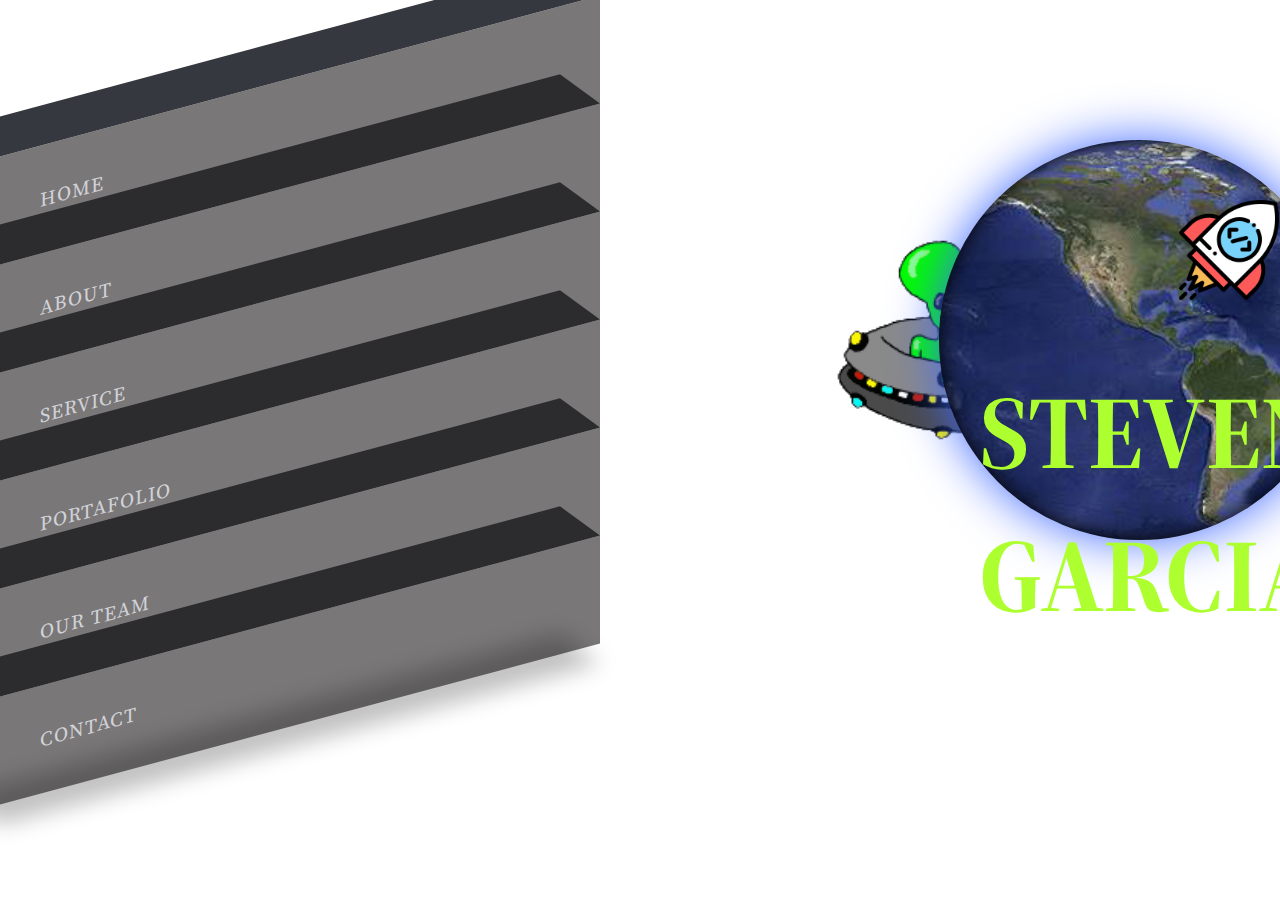
==== index.html @ e2bbd1fb "Add files via upload" ====
<!DOCTYPE html>
<html lang="en">
<head>
    <meta charset="UTF-8">
    <meta http-equiv="X-UA-Compatible" content="IE=edge">
    <link rel="stylesheet" href="index.css">
    <meta name="viewport" content="width=device-width, initial-scale=1.0">
    <title>Document</title>
</head>
<body>
    <div>
        <ul>
            <li style="--i:6;">
                <a href="#">home</a>
            </li>
            <li style="--i:5;">
                <a href="#">About</a>
            </li>
            <li style="--i:4;">
                <a href="#">service</a>
            </li>
            <li style="--i:3;">
                <a href="#">portafolio</a>
            </li>
            <li style="--i:2;" >
                <a href="#">our team</a>
            </li>
            <li style="--i:1;">
                <a href="#">contact</a>
            </li>
    
        </ul>
        
    </div>
<img src="ovni.gif" alt="" class="imagen">
   
    <section>

        <div class="earth">
            <img src="scohete.png"class="imagen">
            <h1 class="sebas">STEVEN GARCIA</h1>
        </div>
        
        <div class="circle">
            
         
         </div>
   
    </section>

</body>

</html>
---- index.css ----
@import url('https://fonts.googleapis.com/css2?family=Source+Serif+4:opsz,wght@8..60,300&display=swap');

*{
    margin: 0;
    padding: 0;
    box-sizing: border-box;
    font-family: 'Source Serif 4', serif;
    

}
body{
    display: flex;
    justify-content: flex-start;
    align-items: center;
    min-height: 60vh;
    background-image: url(https://c.tenor.com/EaVKs4K0iGkAAAAC/black-hole.gif);
    background-size: cover;


}

ul{
    position: relative;
    transform: skewY(-15deg);

}
ul li {
    position: relative;
    list-style: none;
    width: 600px;
    background: #2623259e;
    padding: 40px;
    z-index: var(--i);
    transition: 0.5s;
    top: 60px;
}

ul li:hover{
    background: cornflowerblue;
    transform: translateX(50px);
}
ul li ::before {
    content: '';
    position: absolute;
    top: 0;
    left: -40px;;
    width: 40px;
    height: 100%;
    background: #35383e;
    transform-origin: right;
    transform: skewY(45deg);
    transition: 0.5s;

}

ul li :hover::before{
    background: cornflowerblue;
}
ul li ::after{
    content: '';
    position: absolute;
    top:-40px;
    left: 0;
    width: 100%;
    height: 40px;
    background: #35383e;
    transform-origin: bottom;
    transform: skewX(45deg);
    transition: 0.5s;

}

ul li :hover::after{
    background: cornflowerblue;

}
ul li a {
    text-decoration: none;
    color: #d1d2d7;
    display: block;
    text-transform: uppercase;
    letter-spacing: 0.05em;
    transition: 0.5s;
    font-size: 20px;


}

ul li:hover a  {
    color: aliceblue;
}

ul  li:last-child ::after{
    box-shadow: -128px 128px 20px rgba(6, 6, 6, 0.25);


}


/*planet*/

.earth{
    position: absolute;
   
    left: 89%;
    transform: translate(-50%,-50%);
    width: 400px;
    height: 400px;
    background-size: cover;
    background-repeat: repeat-x;
    border-radius: 50%;
    box-shadow: inset 0 0  20px rgba(0,0,0,1), 0 0 50px #4069ff;
    animation: animateEarth 15s linear infinite;
    background-image: url(tierra888.jpg);
 


}




@keyframes animateEarth{
    0%
    {
      background-position:0 0; 
    }
   
    100%{
     background-position: -750px 0;
    }
   

}
   
.imagen{
    width: 25%;
    float:right;
    margin: 15%;	
    display:block;
}

.sebas{
    text-align: center;
    font-size:650% ;
    color: greenyellow;
    margin: 10%;
}
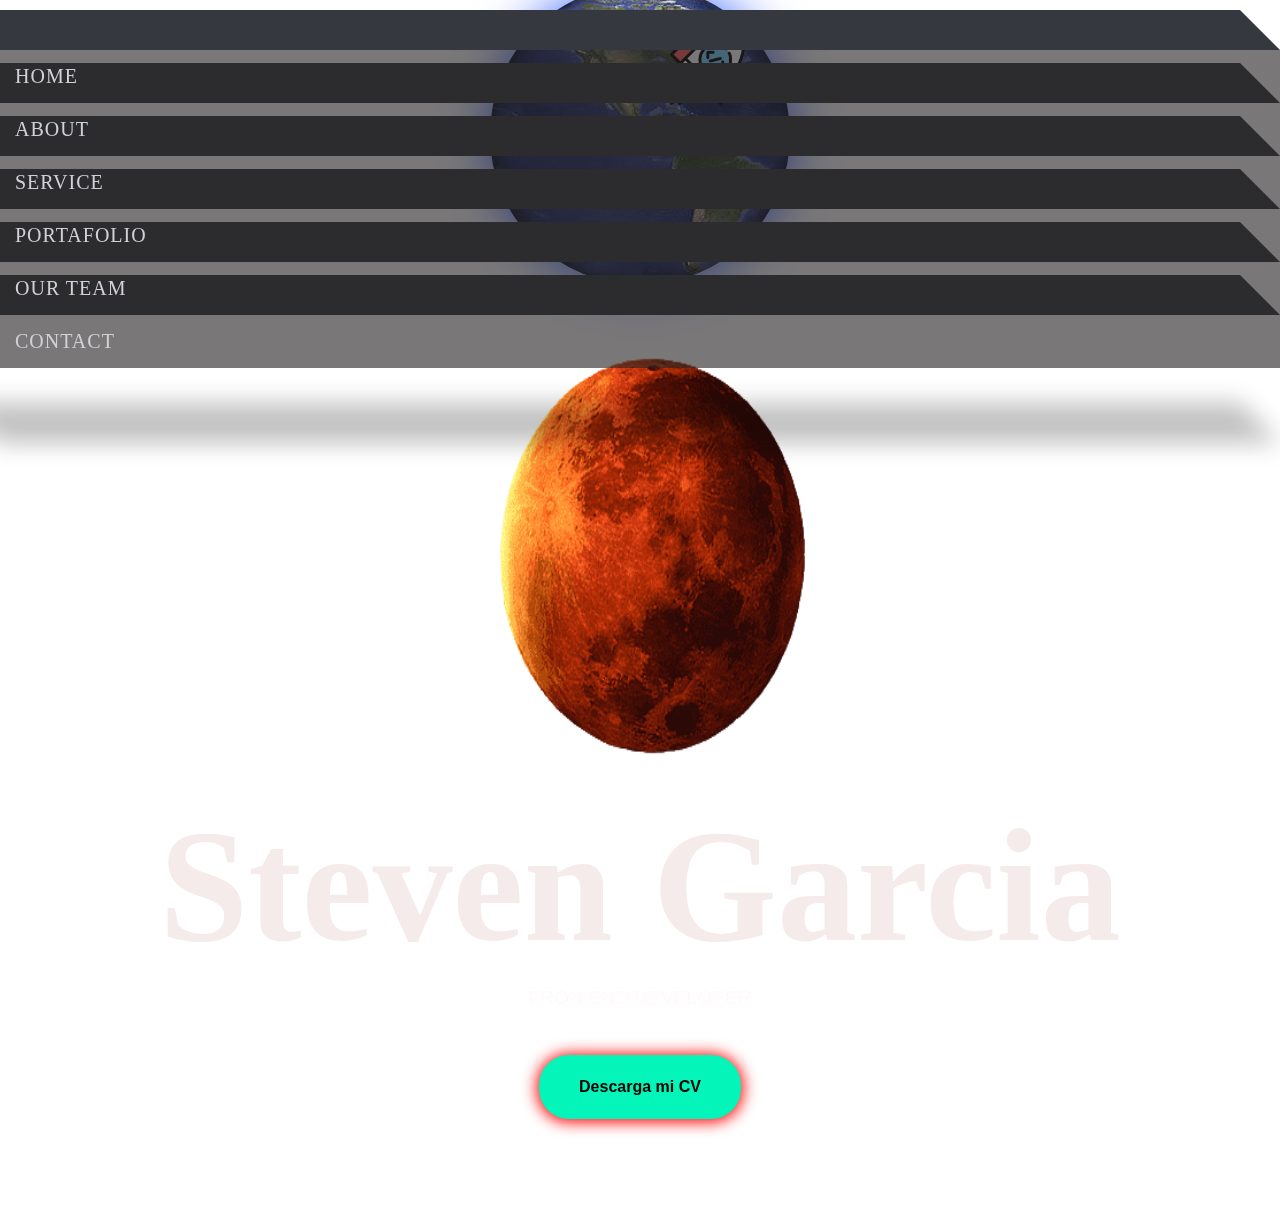
==== commit 8c23333b: "Add files via upload" ====
--- a/index.html
+++ b/index.html
@@ -3,12 +3,14 @@
 <head>
     <meta charset="UTF-8">
     <meta http-equiv="X-UA-Compatible" content="IE=edge">
+    <meta name="viewport" content="width=device-width, initial-scale=1.0">
     <link rel="stylesheet" href="index.css">
-    <meta name="viewport" content="width=device-width, initial-scale=1.0">
     <title>Document</title>
 </head>
 <body>
-    <div>
+
+   <header class="bob">
+    
         <ul>
             <li style="--i:6;">
                 <a href="#">home</a>
@@ -30,24 +32,42 @@
             </li>
     
         </ul>
-        
-    </div>
-<img src="ovni.gif" alt="" class="imagen">
-   
-    <section>
-
         <div class="earth">
             <img src="scohete.png"class="imagen">
-            <h1 class="sebas">STEVEN GARCIA</h1>
+      
         </div>
-        
-        <div class="circle">
-            
-         
-         </div>
-   
+    
+   </header>
+
+  
+
+    <section class="rr">
+        <div class="info">
+            <div class="rock">
+            <img class="rocket" src="marte1.png" width="400%" alt="rocket">
+        </div>
+        <br>
+        <div class="inf-rock">
+            <h1>Steven Garcia</h1> 
+            <p class="hi">FRON END DEVELOPER
+            <a style="color: black;" href="Adriana Rosas CV.pdf" target="_blank">Descarga mi CV</a>
+        </div>  
     </section>
 
+  
+
+  
+   
+   
+   
+
+
+    
+ 
+
+    
+
+
+
 </body>
-
 </html>--- a/index.css
+++ b/index.css
@@ -1,38 +1,115 @@
-@import url('https://fonts.googleapis.com/css2?family=Source+Serif+4:opsz,wght@8..60,300&display=swap');
-
 *{
-    margin: 0;
+    margin:0;
     padding: 0;
     box-sizing: border-box;
-    font-family: 'Source Serif 4', serif;
-    
-
-}
-body{
-    display: flex;
-    justify-content: flex-start;
-    align-items: center;
-    min-height: 60vh;
-    background-image: url(https://c.tenor.com/EaVKs4K0iGkAAAAC/black-hole.gif);
+
+}
+ body{
+    
     background-size: cover;
-
-
+    background-attachment: fixed;
+    background-position: center;
+
+}
+
+section{
+    display: flex;
+    justify-content: center;
+    align-items: center;
+    min-height: 100vh;
+    transform-style: preserve-3d;
+
+
+}
+
+.earth{
+   position: absolute;
+   top: 15%;
+   left: 50%;
+   transform: translate(-50%,-50%);
+   width: 300px;
+   height: 300px;
+   background-size: cover;
+   background-repeat: repeat-x;
+   border-radius: 50%;
+   box-shadow: inset 0 0  20px rgba(0,0,0,1), 0 0 50px #4069ff;
+   animation: animateEarth 15s linear infinite;
+   background-image: url(tierra888.jpg);
+
+ }
+
+
+@keyframes animateEarth{
+    0%
+    {
+      background-position:0 0; 
+    }
+   
+    100%{
+     background-position: -750px 0;
+    }
+   
+
+}
+   
+.circle{
+    transform-style: preserve-3d;
+    animation: animateText 10s linear infinite;
+}
+
+
+.circle span{
+    position: absolute ;
+    top: 0;
+    left: 0;
+    background: #fff;
+    color :#35146f;
+    font-size: 3em;
+    transform:center;
+    transform-style: preserve-3d;
+    padding:  5px 11px;
+    transform: rotateY(calc(var(--i) * calc(360deg / 31)))
+    translateZ(200px);
+    border-top:  4px solid #35146f ;
+    border-bottom:  4px solid #35146f ;
+   
+}
+.circle span::before{
+    content: '';
+    position: absolute;
+    top: 0;
+    left: 0;
+    width: 100%;
+    height: 100%;
+    background: #fff;
+    transform: translateZ(-5px);
+}
+
+@keyframes animateText{
+    0%{
+        transform: perspective(1000px) rotateY(360deg) rotateX(15deg) translateY(-30px);
+    }
+
+    
+    100%{
+        transform: perspective(1000px) rotateY(0deg) rotateX(15deg) translateY(-30px);
+    }
 }
 
 ul{
     position: relative;
-    transform: skewY(-15deg);
+    /*transform: skewY(-15deg);*/
 
 }
 ul li {
     position: relative;
     list-style: none;
-    width: 600px;
+    /*width: 200px;*/
     background: #2623259e;
-    padding: 40px;
+    padding: 15px;
     z-index: var(--i);
     transition: 0.5s;
-    top: 60px;
+    top: 50px;
 }
 
 ul li:hover{
@@ -96,43 +173,6 @@
 
 }
 
-
-/*planet*/
-
-.earth{
-    position: absolute;
-   
-    left: 89%;
-    transform: translate(-50%,-50%);
-    width: 400px;
-    height: 400px;
-    background-size: cover;
-    background-repeat: repeat-x;
-    border-radius: 50%;
-    box-shadow: inset 0 0  20px rgba(0,0,0,1), 0 0 50px #4069ff;
-    animation: animateEarth 15s linear infinite;
-    background-image: url(tierra888.jpg);
- 
-
-
-}
-
-
-
-
-@keyframes animateEarth{
-    0%
-    {
-      background-position:0 0; 
-    }
-   
-    100%{
-     background-position: -750px 0;
-    }
-   
-
-}
-   
 .imagen{
     width: 25%;
     float:right;
@@ -140,9 +180,95 @@
     display:block;
 }
 
-.sebas{
+
+.bob{
+    background-image: url(https://c.tenor.com/V1E1aE_THygAAAAC/stars-space.gif);
+    background-size: cover;
+    background-repeat: no-repeat;
+}
+
+
+
+
+/* HOME */
+
+ 
+
+h1{
+    font-weight: bold;
+    font-size: 10rem;
+    color: rgb(245, 235, 235);
+}  
+
+.rocket{
+   
+    width: 400px;
+    height: 400px;
+    animation : ani 0.2s ease infinite alternate-reverse;
+}   
+
+@keyframes ani {
+    0% {
+    transform : rotate(0.8deg);
+    
+    }
+    100%{
+    transform : rotate(-0.8deg); 
+    }
+}
+.hi{
+    font-family: 'Manjari', sans-serif;
+    font-size: 1.2rem;
+    color: rgb(254, 250, 250);
+    margin: 0.5rem; 
+}
+
+.ki{
+    font-family: 'Manjari', sans-serif;
+    font-size: 1.2rem;
+    color: rgb(0, 0, 0);
+    margin: 0.5rem;
     text-align: center;
-    font-size:650% ;
-    color: greenyellow;
-    margin: 10%;
-}+}
+
+
+.inf-rock{
+    display: flex;
+    flex-direction: column;
+    justify-content: center;
+    align-items: center;
+}
+
+.info {
+    text-align: center;
+    display: flex;
+    justify-content: center;
+    white-space: pre-wrap;
+    word-break: break-all;
+    display: table;
+    align-items: center;
+    font-weight: 500;
+    margin: 0.4rem 1rem 0 1rem;
+    font-size: 0.5rem;   
+}
+
+.inf-rock a {
+    display: flex;
+    justify-content: center;
+    align-items: center;
+    position: relative;
+    height: 4rem;
+    font-size: 1rem;
+    padding: 2px 40px;
+    text-decoration: none;
+    font-weight: bold;
+    border-radius: 30px;
+    background-color: rgb(4, 245, 185);
+    margin: 1.5rem;
+    box-shadow: 0px 1px 15px 2px rgb(255, 0, 0);
+}
+ .rr{
+    background-image: url(https://c.tenor.com/V1E1aE_THygAAAAC/stars-space.gif);
+    background-size: cover;
+    
+ }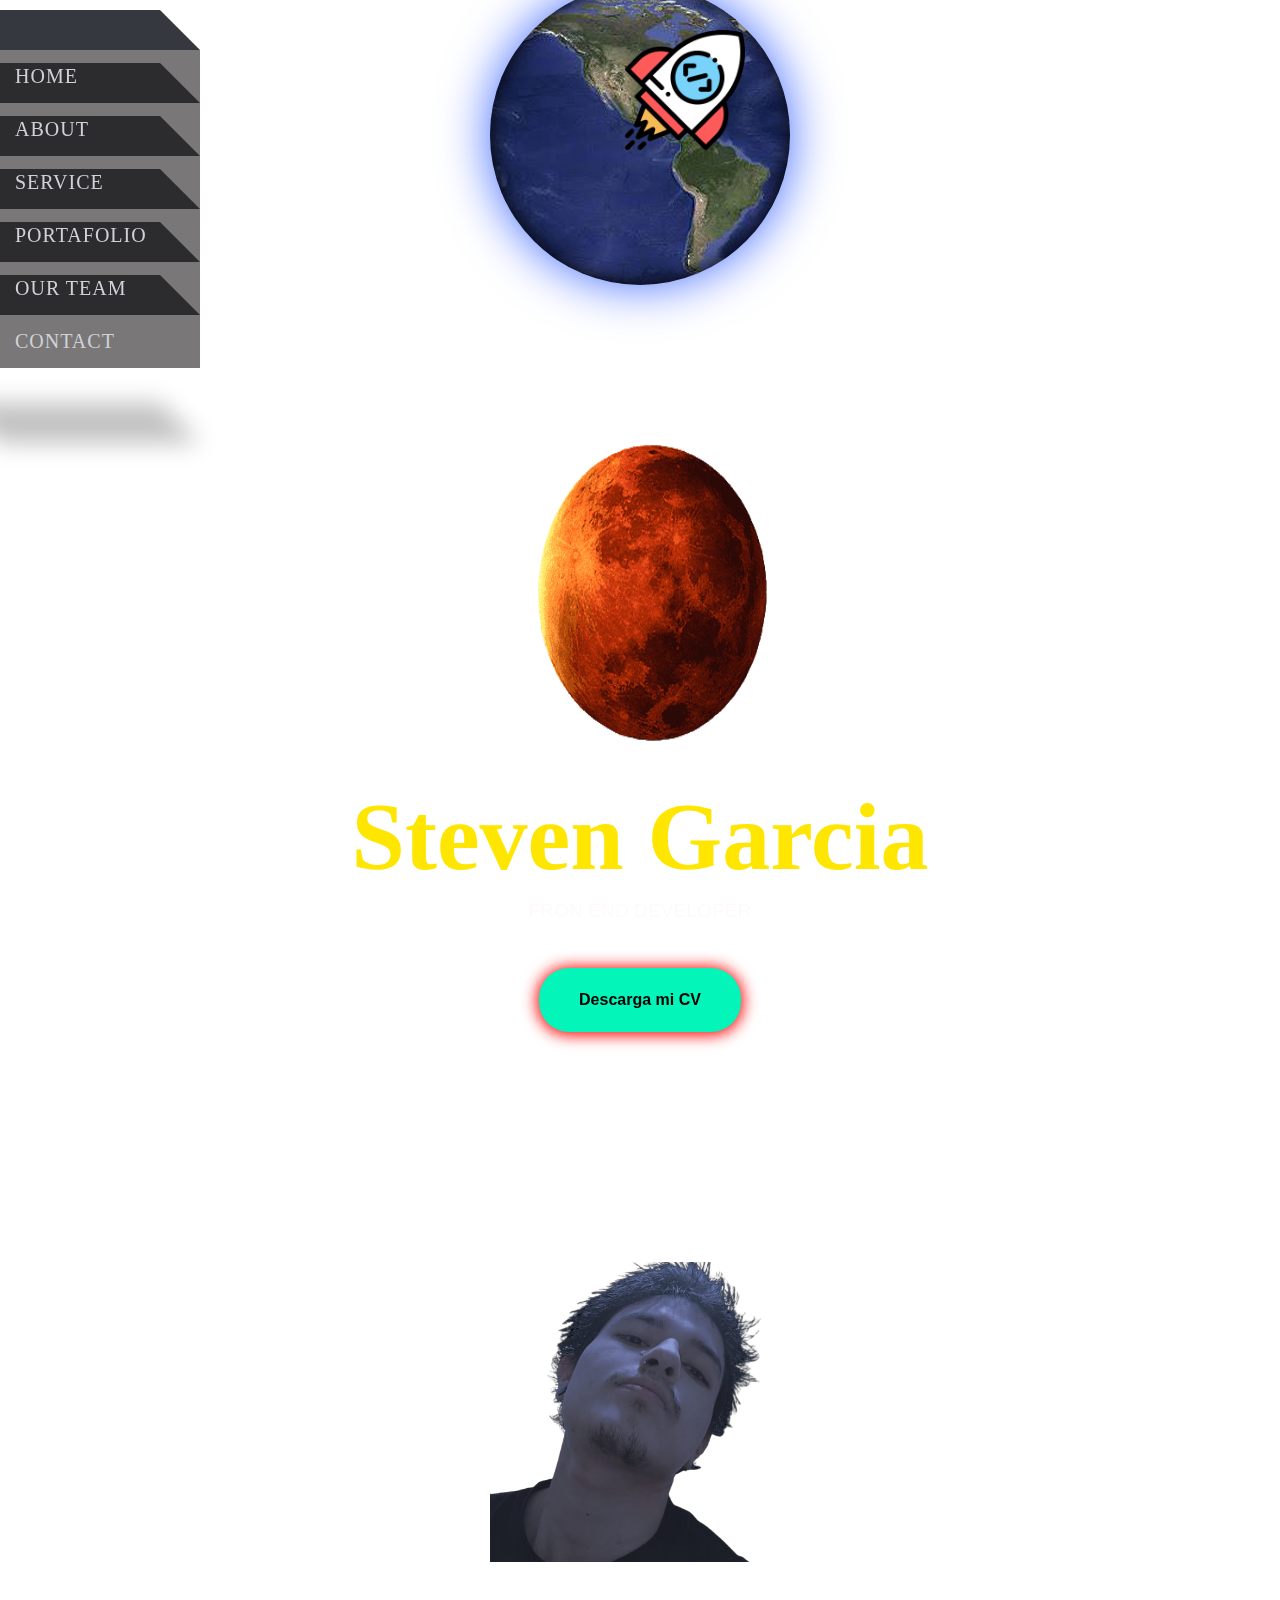
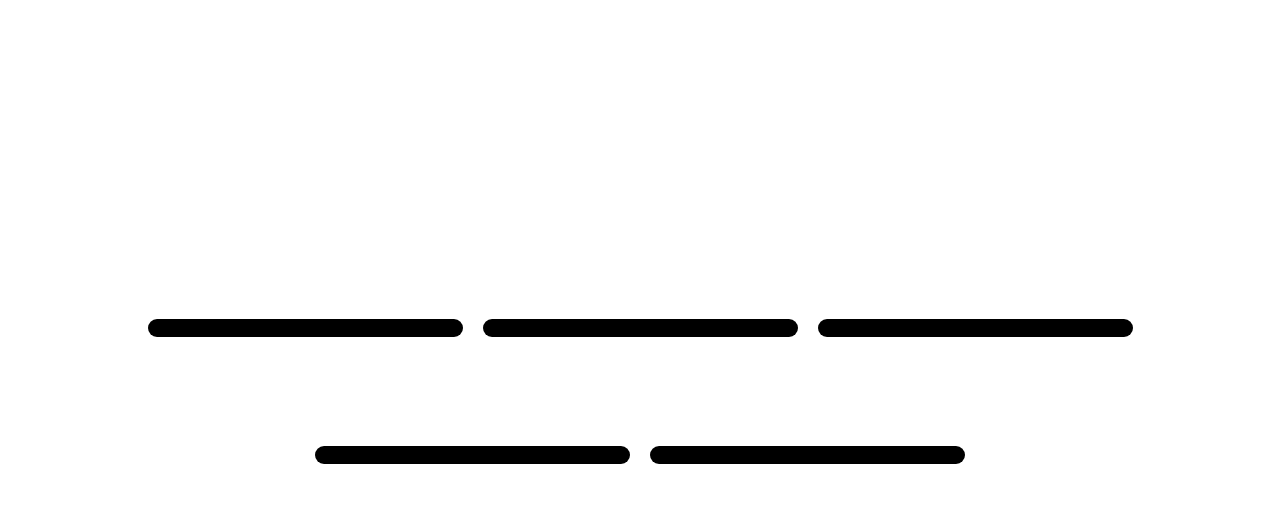
==== commit 5897201e: "Add files via upload" ====
--- a/index.html
+++ b/index.html
@@ -53,6 +53,56 @@
             <a style="color: black;" href="Adriana Rosas CV.pdf" target="_blank">Descarga mi CV</a>
         </div>  
     </section>
+  
+    <section class="proyectos">
+        <img class="img" src="sebas.png" alt="">
+        <p style="color: #fff;font-size: 30px; text-align: center;">Hola que tal me llamo steven soy un joven programador,que desde que era pequeño me encantaba la tecnologia,con el paso del los años descubri que lo que me apacionaba era la programacion actualmente me encanta el la programacion web y me encuentro profundizando en este mundo desde el frontend , el backend y devops en este sitio encontras una colecion de las cosas que aprendo y en lo que trabajo desde apuntes personales,mis proyectos personales y algunos cursos uwu.<p>
+
+       
+        <figure class="container">
+            <img width="400px" src="https://c.tenor.com/3JRRxPUiLrwAAAAC/onooks-ooks.gif" alt="">
+            <figcaption>
+                <h1>buy sebas</h1>
+            </figcaption>
+            <a href="https://www.youtube.com/watch?v=CEYaAuABelM"></a>
+        </figure>
+    
+        
+    
+        <figure class="container">
+            <img width="400px" src="https://i.gifer.com/BGyB.gif" alt="">
+            <figcaption>
+                <h1>buy sebas</h1>
+            </figcaption>
+            <a href="https://www.youtube.com/watch?v=CEYaAuABelM"></a>
+        </figure>
+        <figure class="container">
+            <img width="400px" src="https://i.pinimg.com/originals/d7/b1/a0/d7b1a01bb1b66b19d1811f1a9f85d8dc.gif" alt="">
+            <figcaption>
+                <h1>buy sebas</h1>
+            </figcaption>
+            <a href="https://i.pinimg.com/originals/d7/b1/a0/d7b1a01bb1b66b19d1811f1a9f85d8dc.gif"></a>
+        
+        </figure>
+
+        <figure class="container">
+            <img width="400px" src="https://i.pinimg.com/originals/d7/b1/a0/d7b1a01bb1b66b19d1811f1a9f85d8dc.gif" alt="">
+            <figcaption>
+                <h1>buy sebas</h1>
+            </figcaption>
+            <a href="https://i.pinimg.com/originals/d7/b1/a0/d7b1a01bb1b66b19d1811f1a9f85d8dc.gif"></a>
+        
+        </figure>
+
+        <figure class="container">
+            <img width="400px" src="https://i.pinimg.com/originals/d7/b1/a0/d7b1a01bb1b66b19d1811f1a9f85d8dc.gif" alt="">
+            <figcaption>
+                <h1>buy sebas</h1>
+            </figcaption>
+            <a href="https://i.pinimg.com/originals/d7/b1/a0/d7b1a01bb1b66b19d1811f1a9f85d8dc.gif"></a>
+        
+        </figure>
+    </section>
 
   
 
--- a/index.css
+++ b/index.css
@@ -104,7 +104,7 @@
 ul li {
     position: relative;
     list-style: none;
-    /*width: 200px;*/
+    width: 200px;
     background: #2623259e;
     padding: 15px;
     z-index: var(--i);
@@ -174,7 +174,7 @@
 }
 
 .imagen{
-    width: 25%;
+    width: 40%;
     float:right;
     margin: 15%;	
     display:block;
@@ -185,7 +185,12 @@
     background-image: url(https://c.tenor.com/V1E1aE_THygAAAAC/stars-space.gif);
     background-size: cover;
     background-repeat: no-repeat;
-}
+    background-attachment: fixed;
+
+}
+
+
+
 
 
 
@@ -196,14 +201,14 @@
 
 h1{
     font-weight: bold;
-    font-size: 10rem;
+    font-size: 6rem;
     color: rgb(245, 235, 235);
 }  
 
 .rocket{
    
-    width: 400px;
-    height: 400px;
+    width: 300px;
+    height: 300px;
     animation : ani 0.2s ease infinite alternate-reverse;
 }   
 
@@ -268,7 +273,163 @@
     box-shadow: 0px 1px 15px 2px rgb(255, 0, 0);
 }
  .rr{
-    background-image: url(https://c.tenor.com/V1E1aE_THygAAAAC/stars-space.gif);
+    background-image: url(https://mymodernmet.com/wp/wp-content/uploads/2019/10/nasa-black-hole-visualization-1.gif);
     background-size: cover;
+    background-attachment: fixed;
+
     
- }+ }
+
+
+
+
+ /**/
+
+ .proyectos{
+    margin: 0;
+    background-image: url(https://c.tenor.com/fputHj4ejZ0AAAAC/stars-space.gif);
+    width: 100%;
+    
+    display: flex;
+    align-items: center;
+    justify-content: center;
+    flex-wrap: wrap;
+    background-size: 1000px;
+    background-attachment: fixed;
+
+ }
+ .container{
+    background-color: black;
+    display: inline-block;
+    font-family: 'Courier New', Courier, monospace;
+    font-size: 16px;
+    margin: 10px;
+    max-width: 315px;
+    min-width: 230px;
+    overflow: hidden;
+    position: relative;
+    text-align: center;
+    width: 100%;
+    border-radius: 100px;
+
+}
+
+
+.container *{
+    -webkit-box-sizing: border-box;
+    box-sizing: border-box;
+    -webkit-transition: all 0.35s ease;
+    transition: all 0.35s ease;
+
+}
+
+.container  h3 {
+    background-color: black;
+    border: 2px solid #fff;
+    color: #fff;
+    font-size: 1em;
+    font-weight: 600;
+    letter-spacing: 1px ;
+    margin: 0;
+    padding: 5px 10px;
+    text-transform: uppercase;
+
+}
+
+.container::before,
+.container::after{
+    position: absolute;
+    top: 0;
+    bottom: 0;
+    left: 0;
+    right: 0;
+    -webkit-transition: all 0.35s ease;
+    transition: all 0.35 ease;
+    background-color: rgb(4, 158, 145);
+    border-left: 3px solid #fff;
+    border-right: 3px solid  #fff;
+    content: '';
+    opacity: 0.9;
+    z-index: 1;
+
+
+}
+
+.container::before{
+    -webkit-transform: skew(45deg)  translateX(-155%);
+    transform: skew(45deg) translateX(-155%);
+}
+
+.container::after{
+    -webkit-transform: skew(45deg)  translateX(155%);
+    transform: skew(45deg) translateX(155%);
+}
+
+.container img  {
+    backface-visibility: hidden;
+    max-width: 100%;
+    vertical-align: top;
+
+}
+
+.container figcaption {
+    top: 50%;
+    left: 50%;
+    position: absolute;
+    z-index: 2;
+    -webkit-transform: translate(-50%,-50%) scale(0.5);
+    transform: translate(-50%,-50%) scale(0.5);
+    opacity:0 ;
+    -webkit-box-shadow:0 0 10px #000 ;
+    box-shadow: 0 0 10px rgb(248, 8, 8);
+
+}
+
+
+.container a {
+    position: absolute;
+    top: 0;
+    bottom: 0;
+    left: 0;
+    right: 0;
+    z-index: 3;
+
+}
+
+.container:hover img {
+    opacity: 0.5;
+}
+
+.container:hover::before,
+.container.hover::before{
+    transform: skew(45deg)  translateX(-55%);
+    -webkit-transform: skew(45deg) translateX(-55%);
+}
+
+.container:hover::after,
+.container.hover::after{
+    transform: skew(45deg)  translateX(55%);
+    -webkit-transform: skew(45deg) translateX(55%);
+}
+
+
+
+.container:hover figcaption,
+.container.hover  figcaption{
+
+    -webkit-transform: translate(-50%, -50%)  scla(1);
+    transform: translate(-50%,-50%) scale(1);
+    opacity: 1;
+
+}
+
+h1{
+    color: rgb(255, 230, 1)
+}
+
+.img{
+    width: 300px;
+    align-items: center;
+    align-content: center;
+    text-align: center;
+}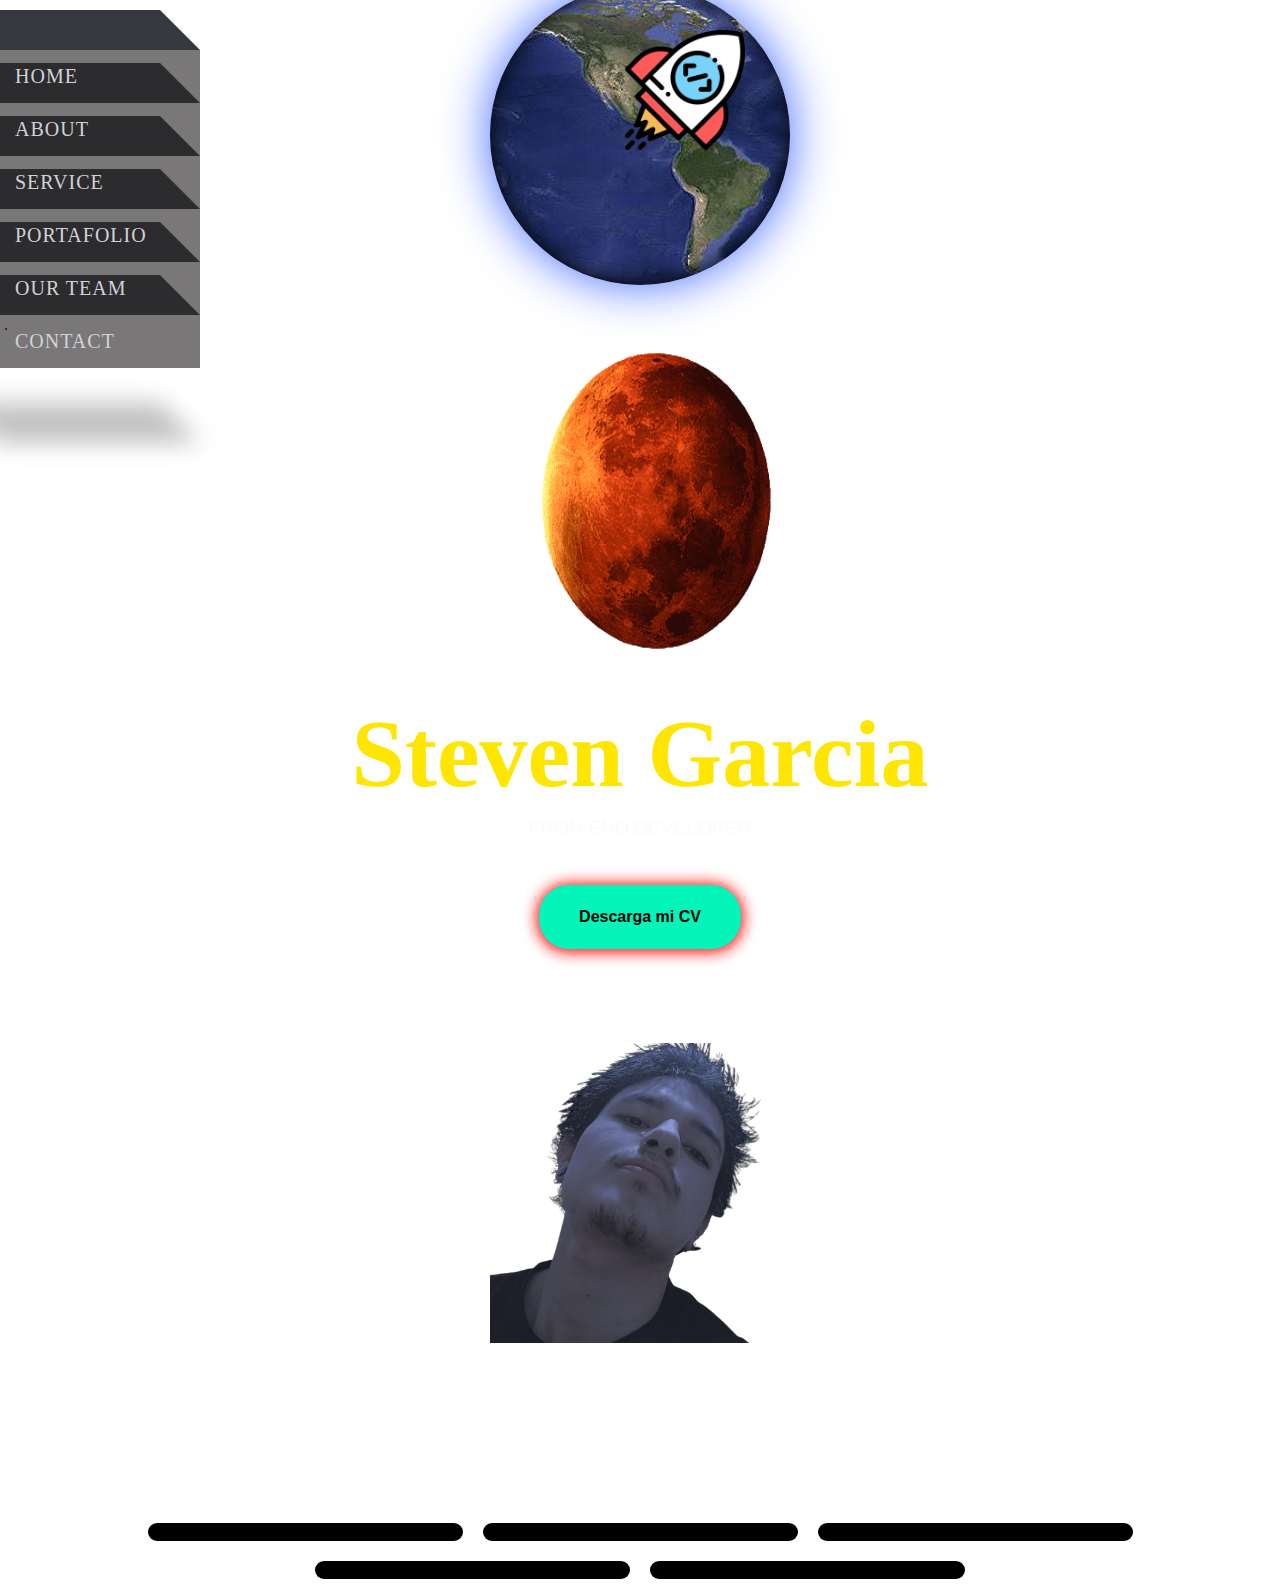
==== commit a7f9b1b6: "Add files via upload" ====
--- a/index.html
+++ b/index.html
@@ -1,123 +1,129 @@
-<!DOCTYPE html>
-<html lang="en">
-<head>
-    <meta charset="UTF-8">
-    <meta http-equiv="X-UA-Compatible" content="IE=edge">
-    <meta name="viewport" content="width=device-width, initial-scale=1.0">
-    <link rel="stylesheet" href="index.css">
-    <title>Document</title>
-</head>
-<body>
-
-   <header class="bob">
-    
-        <ul>
-            <li style="--i:6;">
-                <a href="#">home</a>
-            </li>
-            <li style="--i:5;">
-                <a href="#">About</a>
-            </li>
-            <li style="--i:4;">
-                <a href="#">service</a>
-            </li>
-            <li style="--i:3;">
-                <a href="#">portafolio</a>
-            </li>
-            <li style="--i:2;" >
-                <a href="#">our team</a>
-            </li>
-            <li style="--i:1;">
-                <a href="#">contact</a>
-            </li>
-    
-        </ul>
-        <div class="earth">
-            <img src="scohete.png"class="imagen">
-      
-        </div>
-    
-   </header>
-
-  
-
-    <section class="rr">
-        <div class="info">
-            <div class="rock">
-            <img class="rocket" src="marte1.png" width="400%" alt="rocket">
-        </div>
-        <br>
-        <div class="inf-rock">
-            <h1>Steven Garcia</h1> 
-            <p class="hi">FRON END DEVELOPER
-            <a style="color: black;" href="Adriana Rosas CV.pdf" target="_blank">Descarga mi CV</a>
-        </div>  
-    </section>
-  
-    <section class="proyectos">
-        <img class="img" src="sebas.png" alt="">
-        <p style="color: #fff;font-size: 30px; text-align: center;">Hola que tal me llamo steven soy un joven programador,que desde que era pequeño me encantaba la tecnologia,con el paso del los años descubri que lo que me apacionaba era la programacion actualmente me encanta el la programacion web y me encuentro profundizando en este mundo desde el frontend , el backend y devops en este sitio encontras una colecion de las cosas que aprendo y en lo que trabajo desde apuntes personales,mis proyectos personales y algunos cursos uwu.<p>
-
-       
-        <figure class="container">
-            <img width="400px" src="https://c.tenor.com/3JRRxPUiLrwAAAAC/onooks-ooks.gif" alt="">
-            <figcaption>
-                <h1>buy sebas</h1>
-            </figcaption>
-            <a href="https://www.youtube.com/watch?v=CEYaAuABelM"></a>
-        </figure>
-    
-        
-    
-        <figure class="container">
-            <img width="400px" src="https://i.gifer.com/BGyB.gif" alt="">
-            <figcaption>
-                <h1>buy sebas</h1>
-            </figcaption>
-            <a href="https://www.youtube.com/watch?v=CEYaAuABelM"></a>
-        </figure>
-        <figure class="container">
-            <img width="400px" src="https://i.pinimg.com/originals/d7/b1/a0/d7b1a01bb1b66b19d1811f1a9f85d8dc.gif" alt="">
-            <figcaption>
-                <h1>buy sebas</h1>
-            </figcaption>
-            <a href="https://i.pinimg.com/originals/d7/b1/a0/d7b1a01bb1b66b19d1811f1a9f85d8dc.gif"></a>
-        
-        </figure>
-
-        <figure class="container">
-            <img width="400px" src="https://i.pinimg.com/originals/d7/b1/a0/d7b1a01bb1b66b19d1811f1a9f85d8dc.gif" alt="">
-            <figcaption>
-                <h1>buy sebas</h1>
-            </figcaption>
-            <a href="https://i.pinimg.com/originals/d7/b1/a0/d7b1a01bb1b66b19d1811f1a9f85d8dc.gif"></a>
-        
-        </figure>
-
-        <figure class="container">
-            <img width="400px" src="https://i.pinimg.com/originals/d7/b1/a0/d7b1a01bb1b66b19d1811f1a9f85d8dc.gif" alt="">
-            <figcaption>
-                <h1>buy sebas</h1>
-            </figcaption>
-            <a href="https://i.pinimg.com/originals/d7/b1/a0/d7b1a01bb1b66b19d1811f1a9f85d8dc.gif"></a>
-        
-        </figure>
-    </section>
-
-  
-
-  
-   
-   
-   
-
-
-    
- 
-
-    
-
-
-
-</body>
+<!DOCTYPE html>
+<html lang="en">
+<head>
+    <meta charset="UTF-8">
+    <meta http-equiv="X-UA-Compatible" content="IE=edge">
+    <meta name="viewport" content="width=device-width, initial-scale=1.0">
+    <!--title-->
+    <title>PORTAFOLIO</title>
+    <!--csss-->
+    <link rel="stylesheet" href="style.css">
+    <!--fav-icon-->
+    <link rel="shortcut icon" href="muscle.webp">
+</head>
+<body>
+    
+
+    <header class="bob">
+
+        <!--pre loader-->
+      <section class="pop">
+        <div id="preloader">
+            <img width="300px" src="muscle.webp" alt="" class="img">
+            <img width="300px"src="lol.gif" alt="" class="imgrr">
+        </div>
+
+        <script src="js/jquery-3.6.0.js"></script>
+        <script src="index.js"></script>
+      </section>
+    
+        <ul>
+            <li style="--i:6;">
+                <a href="#">home</a>
+            </li>
+            <li style="--i:5;">
+                <a href="#">About</a>
+            </li>
+            <li style="--i:4;">
+                <a href="#">service</a>
+            </li>
+            <li style="--i:3;">
+                <a href="#">portafolio</a>
+            </li>
+            <li style="--i:2;" >
+                <a href="#">our team</a>
+            </li>
+            <li style="--i:1;">
+                <a href="#">contact</a>
+            </li>
+    
+        </ul>
+        <div class="earth">
+            <img src="scohete.png"class="imagen">
+      
+        </div>
+
+        <section class="rr">
+            <div class="info">
+                <div class="rock">
+                <img class="rocket" src="marte1.png" width="400%" alt="rocket">
+            </div>
+            <br>
+            <div class="inf-rock">
+                <h1>Steven Garcia</h1> 
+                <p class="hi">FRON END DEVELOPER
+                <a style="color: black;" href="Adriana Rosas CV.pdf" target="_blank">Descarga mi CV</a>
+            </div>  
+        </section>
+   </header>
+
+   <section class="proyectos">
+    <img class="img" src="sebas.png" alt="">
+    <p style="color: #fff;font-size: 30px; text-align: center;">Hola que tal me llamo steven soy un joven programador,que desde que era pequeño me encantaba la tecnologia,con el paso del los años descubri que lo que me apacionaba era la programacion actualmente me encanta el la programacion web y me encuentro profundizando en este mundo desde el frontend , el backend y devops en este sitio encontras una colecion de las cosas que aprendo y en lo que trabajo desde apuntes personales,mis proyectos personales y algunos cursos uwu.<p>
+
+   
+    <figure class="container">
+        <img width="400px" src="https://c.tenor.com/3JRRxPUiLrwAAAAC/onooks-ooks.gif" alt="">
+        <figcaption>
+            <h1>buy sebas</h1>
+        </figcaption>
+        <a href="https://www.youtube.com/watch?v=CEYaAuABelM"></a>
+    </figure>
+
+    
+
+    <figure class="container">
+        <img width="400px" src="https://i.gifer.com/BGyB.gif" alt="">
+        <figcaption>
+            <h1>buy sebas</h1>
+        </figcaption>
+        <a href="https://www.youtube.com/watch?v=CEYaAuABelM"></a>
+    </figure>
+    <figure class="container">
+        <img width="400px" src="https://i.pinimg.com/originals/d7/b1/a0/d7b1a01bb1b66b19d1811f1a9f85d8dc.gif" alt="">
+        <figcaption>
+            <h1>buy sebas</h1>
+        </figcaption>
+        <a href="https://i.pinimg.com/originals/d7/b1/a0/d7b1a01bb1b66b19d1811f1a9f85d8dc.gif"></a>
+    
+    </figure>
+
+    <figure class="container">
+        <img width="400px" src="https://i.pinimg.com/originals/d7/b1/a0/d7b1a01bb1b66b19d1811f1a9f85d8dc.gif" alt="">
+        <figcaption>
+            <h1>buy sebas</h1>
+        </figcaption>
+        <a href="https://i.pinimg.com/originals/d7/b1/a0/d7b1a01bb1b66b19d1811f1a9f85d8dc.gif"></a>
+    
+    </figure>
+
+    <figure class="container">
+        <img width="400px" src="https://i.pinimg.com/originals/d7/b1/a0/d7b1a01bb1b66b19d1811f1a9f85d8dc.gif" alt="">
+        <figcaption>
+            <h1>buy sebas</h1>
+        </figcaption>
+        <a href="https://i.pinimg.com/originals/d7/b1/a0/d7b1a01bb1b66b19d1811f1a9f85d8dc.gif"></a>
+    
+    </figure>
+    
+</section>
+
+   
+
+   
+  
+
+   
+
+</body>
 </html>--- a/style.css
+++ b/style.css
@@ -0,0 +1,410 @@
+*
+{
+    margin: 0;
+    padding: 0;
+    box-sizing: border-box;
+
+}
+#preloader{
+    width: 2000px;
+    height: 2000px;
+    position: fixed;
+    left: 50%;
+    top: 50%;
+    transform: translate(-50%,-50%);
+    border-radius: 50%;
+    display: flex;
+    justify-content: center;
+    flex-direction: column;
+    background-color: black;
+    z-index:204;
+    transition: all ease 9s;
+    overflow: hidden;
+}
+
+#preloader img {
+    width: 200px;
+    object-position: center;
+    object-fit: contain;
+    position: relative;
+
+}
+
+
+/**/
+@media(feColorMatrix){
+    #preloader img{
+        width: 140px;
+    }
+}
+/*menu*/
+
+ul{
+    position: relative;
+
+
+}
+
+
+ul li {
+    position: relative;
+    list-style: none;
+    width: 200px;
+    background: #2623259e;
+    padding: 15px;
+    z-index: var(--i);
+    transition: 0.5s;
+    top: 50px;
+}
+
+ul li:hover{
+    background: cornflowerblue;
+    transform: translateX(50px);
+}
+ul li ::before {
+    content: '';
+    position: absolute;
+    top: 0;
+    left: -40px;;
+    width: 40px;
+    height: 100%;
+    background: #35383e;
+    transform-origin: right;
+    transform: skewY(45deg);
+    transition: 0.5s;
+
+}
+
+ul li :hover::before{
+    background: cornflowerblue;
+}
+ul li ::after{
+    content: '';
+    position: absolute;
+    top:-40px;
+    left: 0;
+    width: 100%;
+    height: 40px;
+    background: #35383e;
+    transform-origin: bottom;
+    transform: skewX(45deg);
+    transition: 0.5s;
+
+}
+
+ul li :hover::after{
+    background: cornflowerblue;
+
+}
+ul li a {
+    text-decoration: none;
+    color: #d1d2d7;
+    display: block;
+    text-transform: uppercase;
+    letter-spacing: 0.05em;
+    transition: 0.5s;
+    font-size: 20px;
+
+
+}
+
+ul li:hover a  {
+    color: aliceblue;
+}
+
+ul  li:last-child ::after{
+    box-shadow: -128px 128px 20px rgba(6, 6, 6, 0.25);
+
+
+}
+
+.imagen{
+    width: 40%;
+    float:right;
+    margin: 15%;	
+    display:block;
+}
+
+
+.bob{
+    background-image: url(https://c.tenor.com/V1E1aE_THygAAAAC/stars-space.gif);
+    background-size: cover;
+    background-repeat: no-repeat;
+    background-attachment: fixed;
+
+}
+
+.earth{
+    position: absolute;
+    top: 15%;
+    left: 50%;
+    transform: translate(-50%,-50%);
+    width: 300px;
+    height: 300px;
+    background-size: cover;
+    background-repeat: repeat-x;
+    border-radius: 50%;
+    box-shadow: inset 0 0  20px rgba(0,0,0,1), 0 0 50px #4069ff;
+    animation: animateEarth 15s linear infinite;
+    background-image: url(tierra888.jpg);
+ 
+  }
+ 
+ 
+@keyframes animateEarth{
+
+    0%
+    {
+       background-position:0 0; 
+    }
+    
+    100%{
+      background-position: -750px 0;
+    }
+    
+ 
+}
+
+/* HOME */
+
+h1{
+    font-weight: bold;
+    font-size: 6rem;
+    color: rgb(245, 235, 235);
+}  
+
+.rocket{
+   
+    width: 300px;
+    height: 300px;
+    animation : ani 0.2s ease infinite alternate-reverse;
+}   
+
+@keyframes ani {
+    0% {
+    transform : rotate(0.8deg);
+    
+    }
+    100%{
+    transform : rotate(-0.8deg); 
+    }
+}
+.hi{
+    font-family: 'Manjari', sans-serif;
+    font-size: 1.2rem;
+    color: rgb(254, 250, 250);
+    margin: 0.5rem; 
+}
+
+.ki{
+    font-family: 'Manjari', sans-serif;
+    font-size: 1.2rem;
+    color: rgb(0, 0, 0);
+    margin: 0.5rem;
+    text-align: center;
+}
+
+.inf-rock{
+    display: flex;
+    flex-direction: column;
+    justify-content: center;
+    align-items: center;
+}
+
+.info {
+    text-align: center;
+    display: flex;
+    justify-content: center;
+    white-space: pre-wrap;
+    word-break: break-all;
+    display: list-item;
+    align-items: center;
+    font-weight: 500;
+    margin: 0.4rem 1rem 0 1rem;
+    font-size: 0.5rem;   
+}
+
+.inf-rock a {
+    display: flex;
+    justify-content: center;
+    align-items: center;
+    position: relative;
+    height: 4rem;
+    font-size: 1rem;
+    padding: 2px 40px;
+    text-decoration: none;
+    font-weight: bold;
+    border-radius: 30px;
+    background-color: rgb(4, 245, 185);
+    margin: 1.5rem;
+    box-shadow: 0px 1px 15px 2px rgb(255, 0, 0);
+}
+
+.rr{
+    background-image: url(https://mymodernmet.com/wp/wp-content/uploads/2019/10/nasa-black-hole-visualization-1.gif);
+    background-size: cover;
+    background-attachment: fixed;
+
+    
+ }
+
+
+
+
+
+/**/
+
+.proyectos{
+    margin: 0;
+    background-image: url(https://c.tenor.com/fputHj4ejZ0AAAAC/stars-space.gif);
+    width: 100%;
+    
+    display: flex;
+    align-items: center;
+    justify-content: center;
+    flex-wrap: wrap;
+    background-size: 1000px;
+    background-attachment: fixed;
+
+ }
+ .container{
+    background-color: black;
+    display: inline-block;
+    font-family: 'Courier New', Courier, monospace;
+    font-size: 16px;
+    margin: 10px;
+    max-width: 315px;
+    min-width: 230px;
+    overflow: hidden;
+    position: relative;
+    text-align: center;
+    width: 100%;
+    border-radius: 100px;
+
+}
+
+
+.container *{
+    -webkit-box-sizing: border-box;
+    box-sizing: border-box;
+    -webkit-transition: all 0.35s ease;
+    transition: all 0.35s ease;
+
+}
+
+.container  h3 {
+    background-color: black;
+    border: 2px solid #fff;
+    color: #fff;
+    font-size: 1em;
+    font-weight: 600;
+    letter-spacing: 1px ;
+    margin: 0;
+    padding: 5px 10px;
+    text-transform: uppercase;
+
+}
+
+.container::before,
+.container::after{
+    position: absolute;
+    top: 0;
+    bottom: 0;
+    left: 0;
+    right: 0;
+    -webkit-transition: all 0.35s ease;
+    transition: all 0.35 ease;
+    background-color: rgb(4, 158, 145);
+    border-left: 3px solid #fff;
+    border-right: 3px solid  #fff;
+    content: '';
+    opacity: 0.9;
+    z-index: 1;
+
+
+}
+
+.container::before{
+    -webkit-transform: skew(45deg)  translateX(-155%);
+    transform: skew(45deg) translateX(-155%);
+}
+
+.container::after{
+    -webkit-transform: skew(45deg)  translateX(155%);
+    transform: skew(45deg) translateX(155%);
+}
+
+.container img  {
+    backface-visibility: hidden;
+    max-width: 100%;
+    vertical-align: top;
+
+}
+
+.container figcaption {
+    top: 50%;
+    left: 50%;
+    position: absolute;
+    z-index: 2;
+    -webkit-transform: translate(-50%,-50%) scale(0.5);
+    transform: translate(-50%,-50%) scale(0.5);
+    opacity:0 ;
+    -webkit-box-shadow:0 0 10px #000 ;
+    box-shadow: 0 0 10px rgb(248, 8, 8);
+
+}
+
+
+.container a {
+    position: absolute;
+    top: 0;
+    bottom: 0;
+    left: 0;
+    right: 0;
+    z-index: 3;
+
+}
+
+.container:hover img {
+    opacity: 0.5;
+}
+
+.container:hover::before,
+.container.hover::before{
+    transform: skew(45deg)  translateX(-55%);
+    -webkit-transform: skew(45deg) translateX(-55%);
+}
+
+.container:hover::after,
+.container.hover::after{
+    transform: skew(45deg)  translateX(55%);
+    -webkit-transform: skew(45deg) translateX(55%);
+}
+
+
+
+.container:hover figcaption,
+.container.hover  figcaption{
+
+    -webkit-transform: translate(-50%, -50%)  scla(1);
+    transform: translate(-50%,-50%) scale(1);
+    opacity: 1;
+
+}
+
+h1{
+    color: rgb(255, 230, 1)
+}
+
+.img{
+    width: 300px;
+    align-items: center;
+    align-content: center;
+    text-align: center;
+}
+
+
+
+
+
+
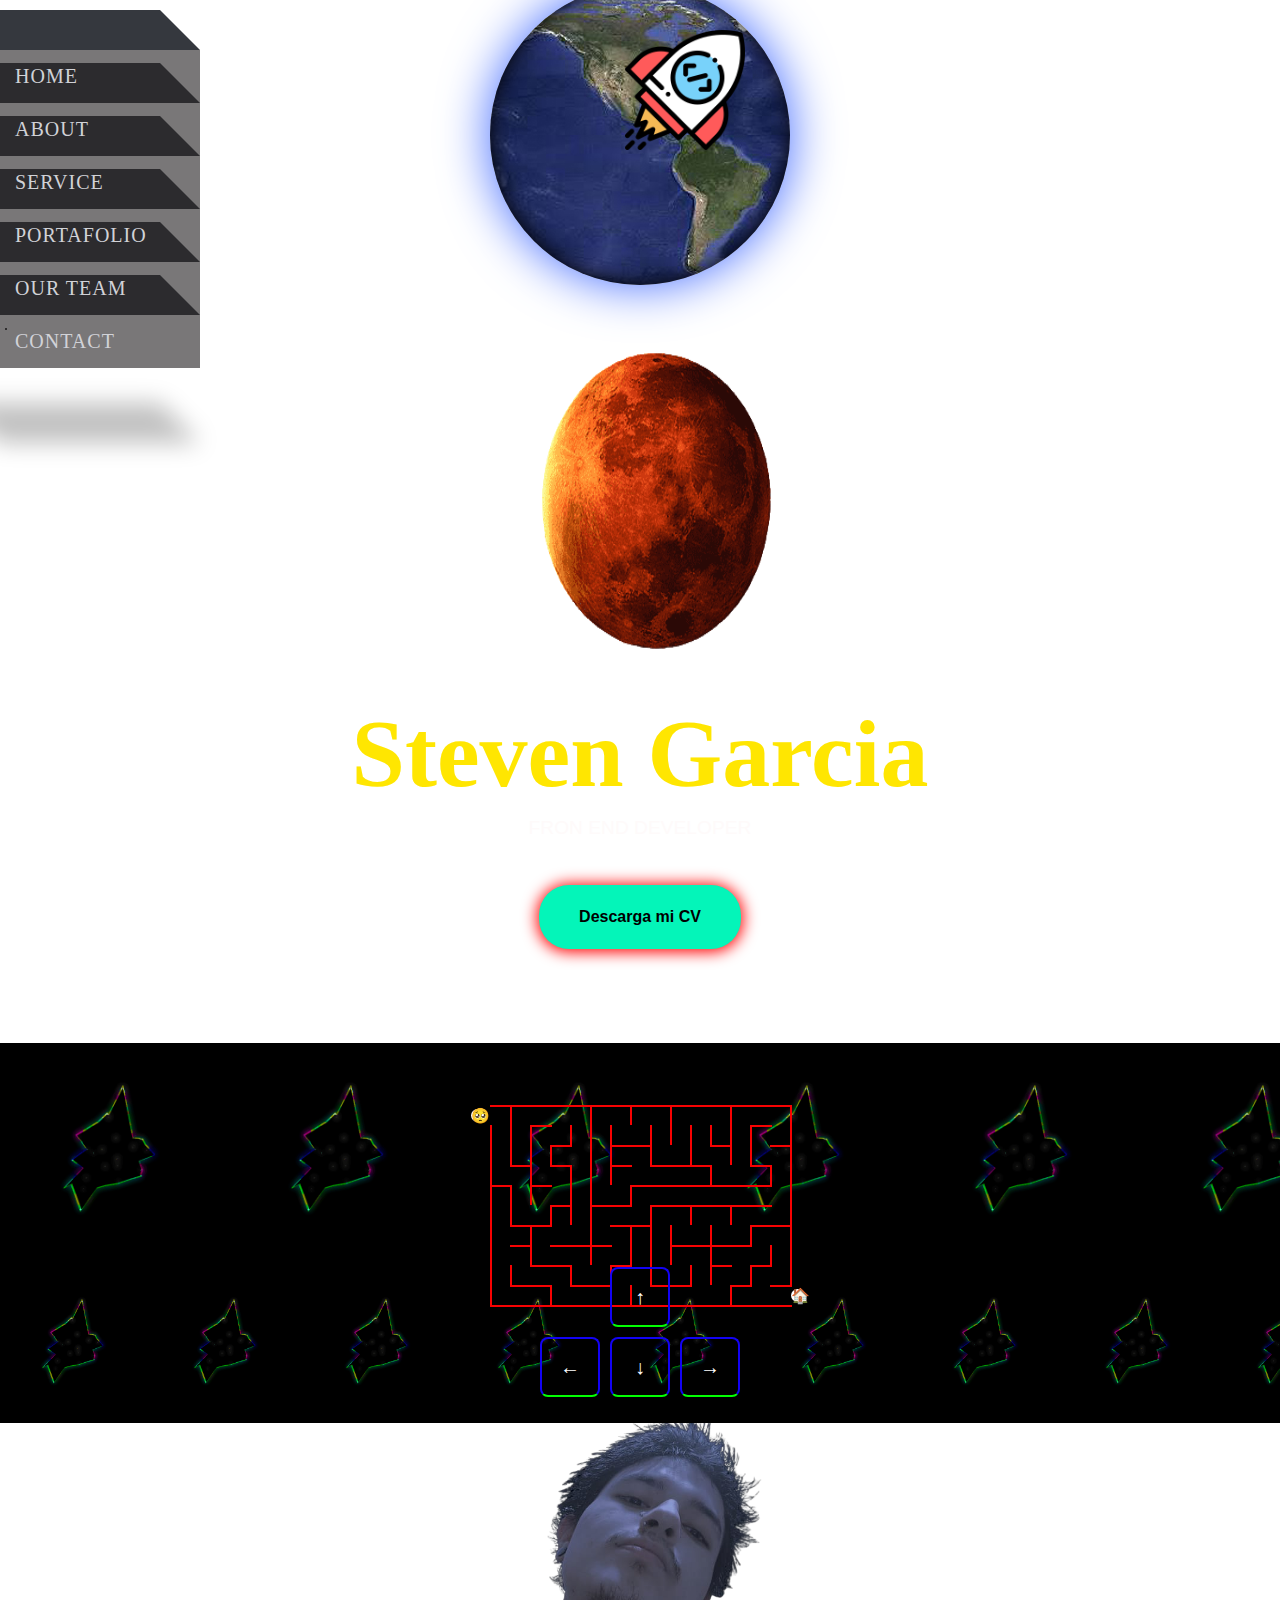
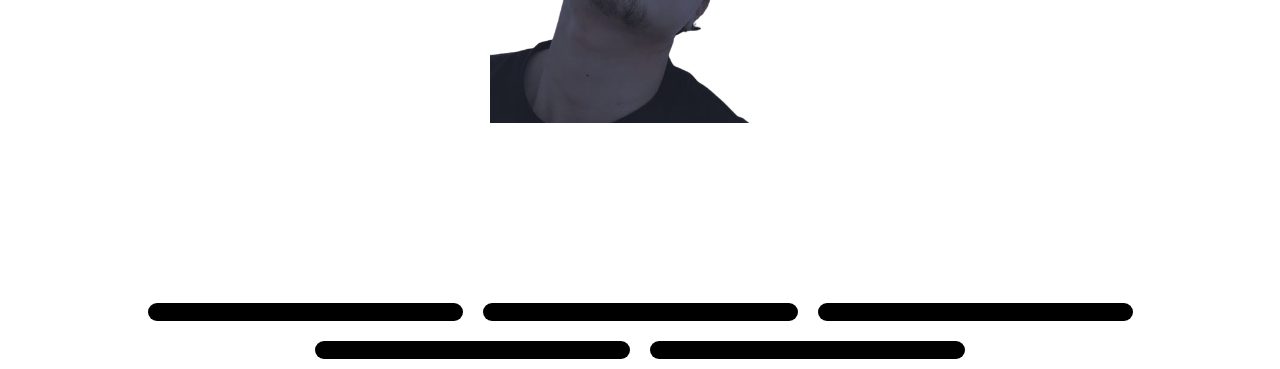
==== commit d16b7cd9: "Add files via upload" ====
--- a/index.html
+++ b/index.html
@@ -67,6 +67,32 @@
         </section>
    </header>
 
+   <section>
+    <div id="container">
+        <div class="mbox">
+        <div id="maze">
+            <div id="thingie">
+                <div class="emo" id="emo">🥺</div>
+            </div>
+            <div id="home">
+                <div class="emo">🏠</div>
+            </div>
+            <div class="barrier" id="top"></div>
+            <div class="barrier" id="bottom"></div>
+        </div>
+            </div>
+        <div class="controls">
+            <div class="buttons">
+                <button class="btn" id="bu"><div class="chevron">↑</div></button>
+                <button class="btn" id="bd"><div class="chevron">↓</div></button>
+                <button class="btn" id="bl"><div class="chevron">←</div></button>
+                <button class="btn" id="br"><div class="chevron">→</div></button>
+            </div>
+        </div>
+    </div>
+    <script src="juego.js"></script>
+  </section>
+
    <section class="proyectos">
     <img class="img" src="sebas.png" alt="">
     <p style="color: #fff;font-size: 30px; text-align: center;">Hola que tal me llamo steven soy un joven programador,que desde que era pequeño me encantaba la tecnologia,con el paso del los años descubri que lo que me apacionaba era la programacion actualmente me encanta el la programacion web y me encuentro profundizando en este mundo desde el frontend , el backend y devops en este sitio encontras una colecion de las cosas que aprendo y en lo que trabajo desde apuntes personales,mis proyectos personales y algunos cursos uwu.<p>
@@ -118,6 +144,11 @@
     
 </section>
 
+
+
+
+
+
    
 
    
--- a/style.css
+++ b/style.css
@@ -58,7 +58,8 @@
 }
 
 ul li:hover{
-    background: cornflowerblue;
+    /*background: cornflowerblue;*/
+    background: url(https://giffiles.alphacoders.com/211/211255.gif);
     transform: translateX(50px);
 }
 ul li ::before {
@@ -76,7 +77,9 @@
 }
 
 ul li :hover::before{
-    background: cornflowerblue;
+   /* background: cornflowerblue;*/
+   background: url(https://giffiles.alphacoders.com/211/211255.gif);
+
 }
 ul li ::after{
     content: '';
@@ -93,7 +96,8 @@
 }
 
 ul li :hover::after{
-    background: cornflowerblue;
+    /*background: cornflowerblue;*/
+    background: url(https://giffiles.alphacoders.com/211/211255.gif);
 
 }
 ul li a {
@@ -404,7 +408,170 @@
 }
 
 
-
-
-
-
+/*juego*/
+#container {
+	position: relative;
+	top: 0;
+	left: 0;
+	right: 0;
+	bottom: 0;
+	background: #222;
+	display: grid;
+	grid-template-rows: 60% 40%;
+}
+
+#maze {
+	position: relative;
+	width: 340px;
+	height: 240px;
+	/*background: #39a;
+	
+	align-self: center;
+	justify-self: center;
+	place-self: center center;*/
+	top: 18vh;
+	left: 50%;
+	transform: translate(-50%, -50%);
+}
+
+.mbox,
+.controls {
+	height: 100%;
+	background: url(mm.gif);
+	display: grid;
+    background-size: contain;
+}
+
+.mbox {
+}
+
+.buttons {
+	width: 210px;
+	height: 140px;
+	
+	align-self: center;
+	justify-self: center;
+	display: grid;
+	grid-template-rows: 70px 70px;
+	grid-template-columns: 70px 70px 70px;
+
+    top: -15px;
+    position: relative;
+}
+
+.btn {
+	width: 60px;
+	height: 60px;
+	border: 2px rgb(19, 3, 243) solid;
+	border-bottom: 2px rgb(2, 255, 2) solid;
+	align-self: center;
+	justify-self: center;
+	cursor: pointer;
+	border-radius: 8px;
+	display: grid;
+	/*box-shadow: 4px 4px 10px rgba(255, 255, 255, 0.2);*/
+}
+.chevron {
+	height: 20px;
+	width: 20px;
+	align-self: center;
+	justify-self: center;
+	color: #222;
+	font-size: 20px;
+	line-height: 20px;
+	text-align: center;
+	color: #fff;
+}
+
+#bu {
+	grid-column-start: 2;
+}
+#bd {
+	grid-column-start: 2;
+	grid-row-start: 2;
+}
+#bl {
+	grid-column-start: 1;
+	grid-row-start: 2;
+}
+#br {
+	grid-column-start: 3;
+	grid-row-start: 2;
+}
+
+#thingie,
+#home {
+	position: absolute;
+	top: 100px;
+	left: 100px;
+	width: 20px;
+	height: 20px;
+	border-radius: 20px;
+	/*background: #39a;
+	transition: all .1s;*/
+}
+
+.emo {
+	position: absolute;
+	top: 4px;
+	left: 1px;
+	width: 13px;
+	height: 13px;
+	border-radius: 20px;
+	font-size: 15px;
+	line-height: 15px;
+	text-align: left;
+    background-color: #fff;
+}
+
+.barrier {
+	position: absolute;
+	background: rgb(247, 2, 2);
+}
+
+#top {
+	top: 20px;
+	left: 20px;
+	width: 300px;
+	height: 2px;
+}
+
+#bottom {
+	top: 220px;
+	left: 20px;
+	width: 302px;
+	height: 2px;
+}
+
+/*style reset*/
+button {
+	display: inline-block;
+	border: none;
+	padding: none;
+	margin: 0;
+	outline: none;
+	-webkit-appearance: none;
+	-moz-appearance: none;
+	background: none;
+	-webkit-tap-highlight-color: transparent;
+}
+
+button:hover,
+button:focus {
+	-webkit-appearance: none;
+}
+
+button:focus {
+	outline: none;
+}
+
+button:active {
+	transform: scale(1);
+	-webkit-appearance: none;
+}
+
+
+
+
+
+
